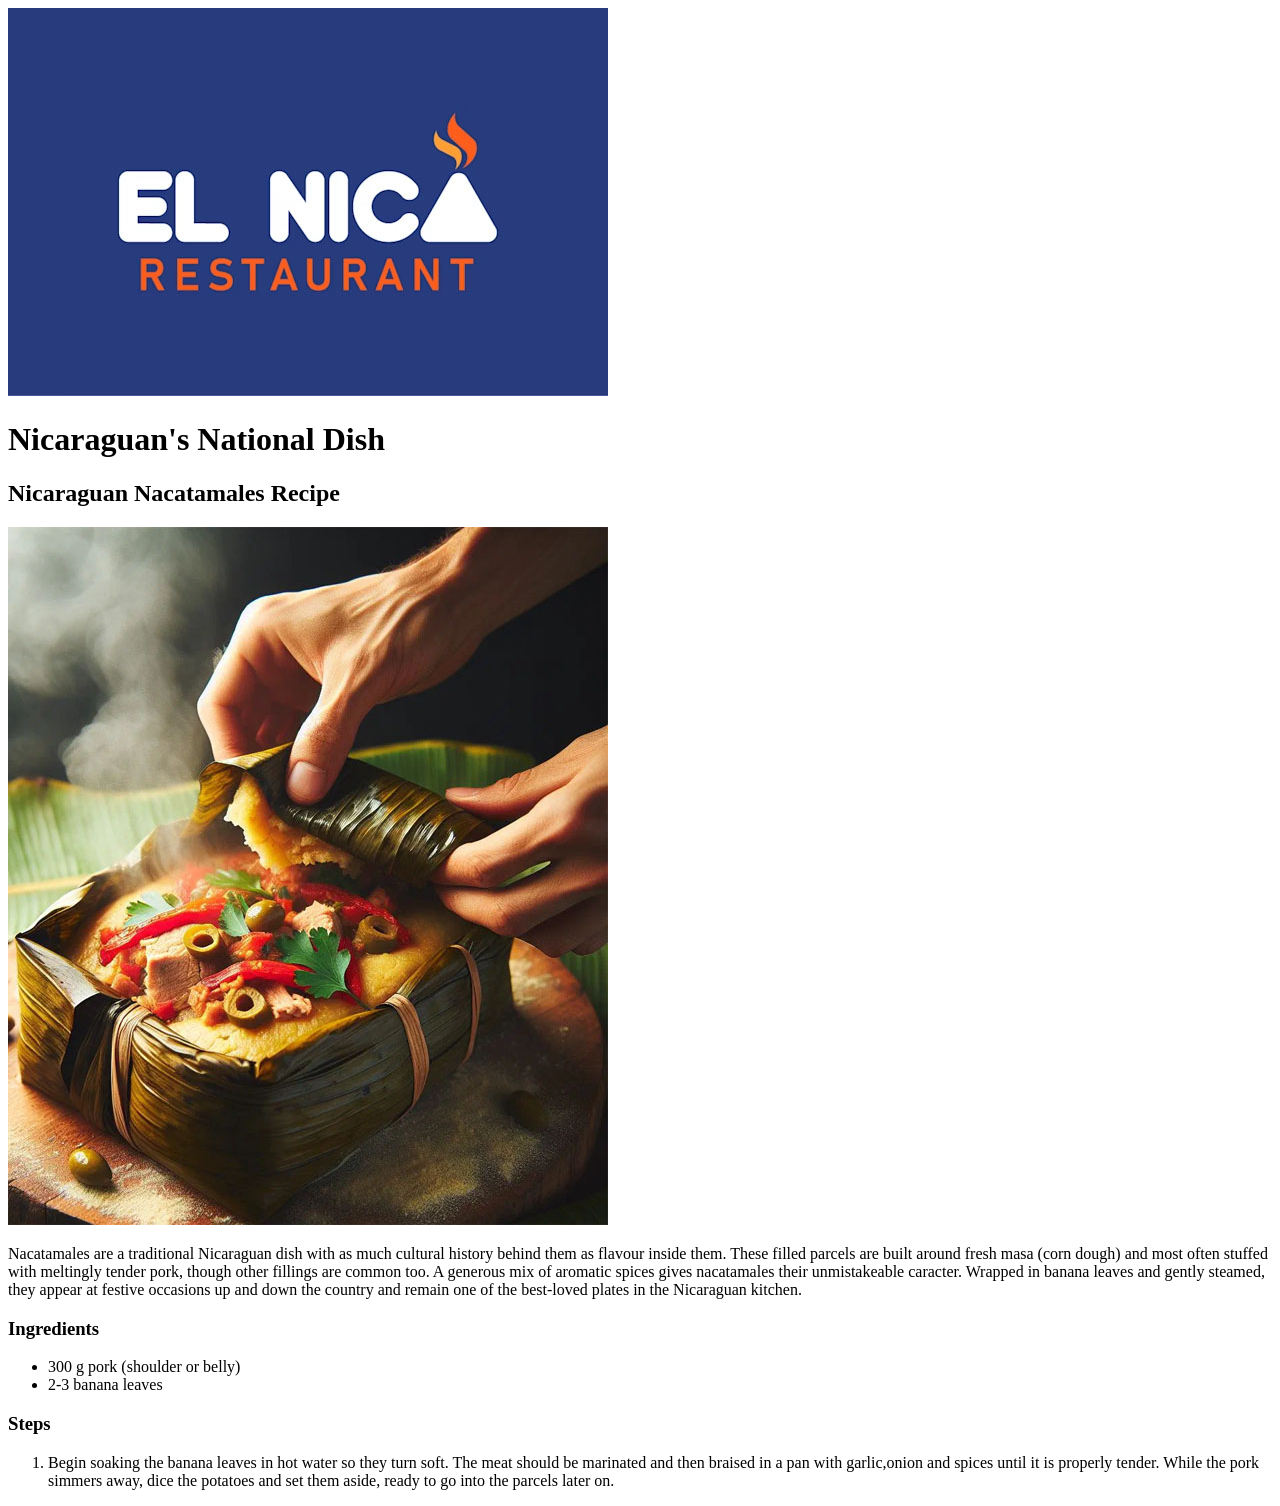
==== gra1750p2IresaMedina2026/index.html @ 04a8e246 "Add files via upload" ====
<!doctype html>
<html>
<head>
<title>Nicaraguan Nacatamales Recipe | Iresa Medina 2026</title>	
</head>
<body>
<wrapper>
<header>
<img src="el-nica-restaurant-logo.jpg.jpg" />
<h1>Nicaraguan's National Dish</h1>
</header>
<main>
<h2>Nicaraguan Nacatamales Recipe</h2>
<img src="nacatamales-recipe.jpg.jpg" />
<p>Nacatamales are a traditional Nicaraguan dish with as much cultural history behind them as flavour inside them. These filled parcels are built around fresh masa (corn dough) and most often stuffed with meltingly tender pork, though other fillings are common too. A generous mix of aromatic spices gives nacatamales their unmistakeable caracter. Wrapped in banana leaves and gently steamed, they appear at festive occasions up and down the country and remain one of the best-loved plates in the Nicaraguan kitchen.</p>
<section>
<h3>Ingredients</h3>
	<ul>
	<li>300 g pork (shoulder or belly)</li>
	<li>2-3 banana leaves</li>	
	</ul>
</section>
<section>
<h3>Steps</h3>
	<ol>
	<li>Begin soaking the banana leaves in hot water so they turn soft. The meat should be marinated and then braised in a pan with garlic,onion and spices until it is properly tender. While the pork simmers away, dice the potatoes and set them aside, ready to go into the parcels later on.</li>
	</ol>
	</section>
</main>
<footer></footer>
</wrapper>	
</body>	
</html>
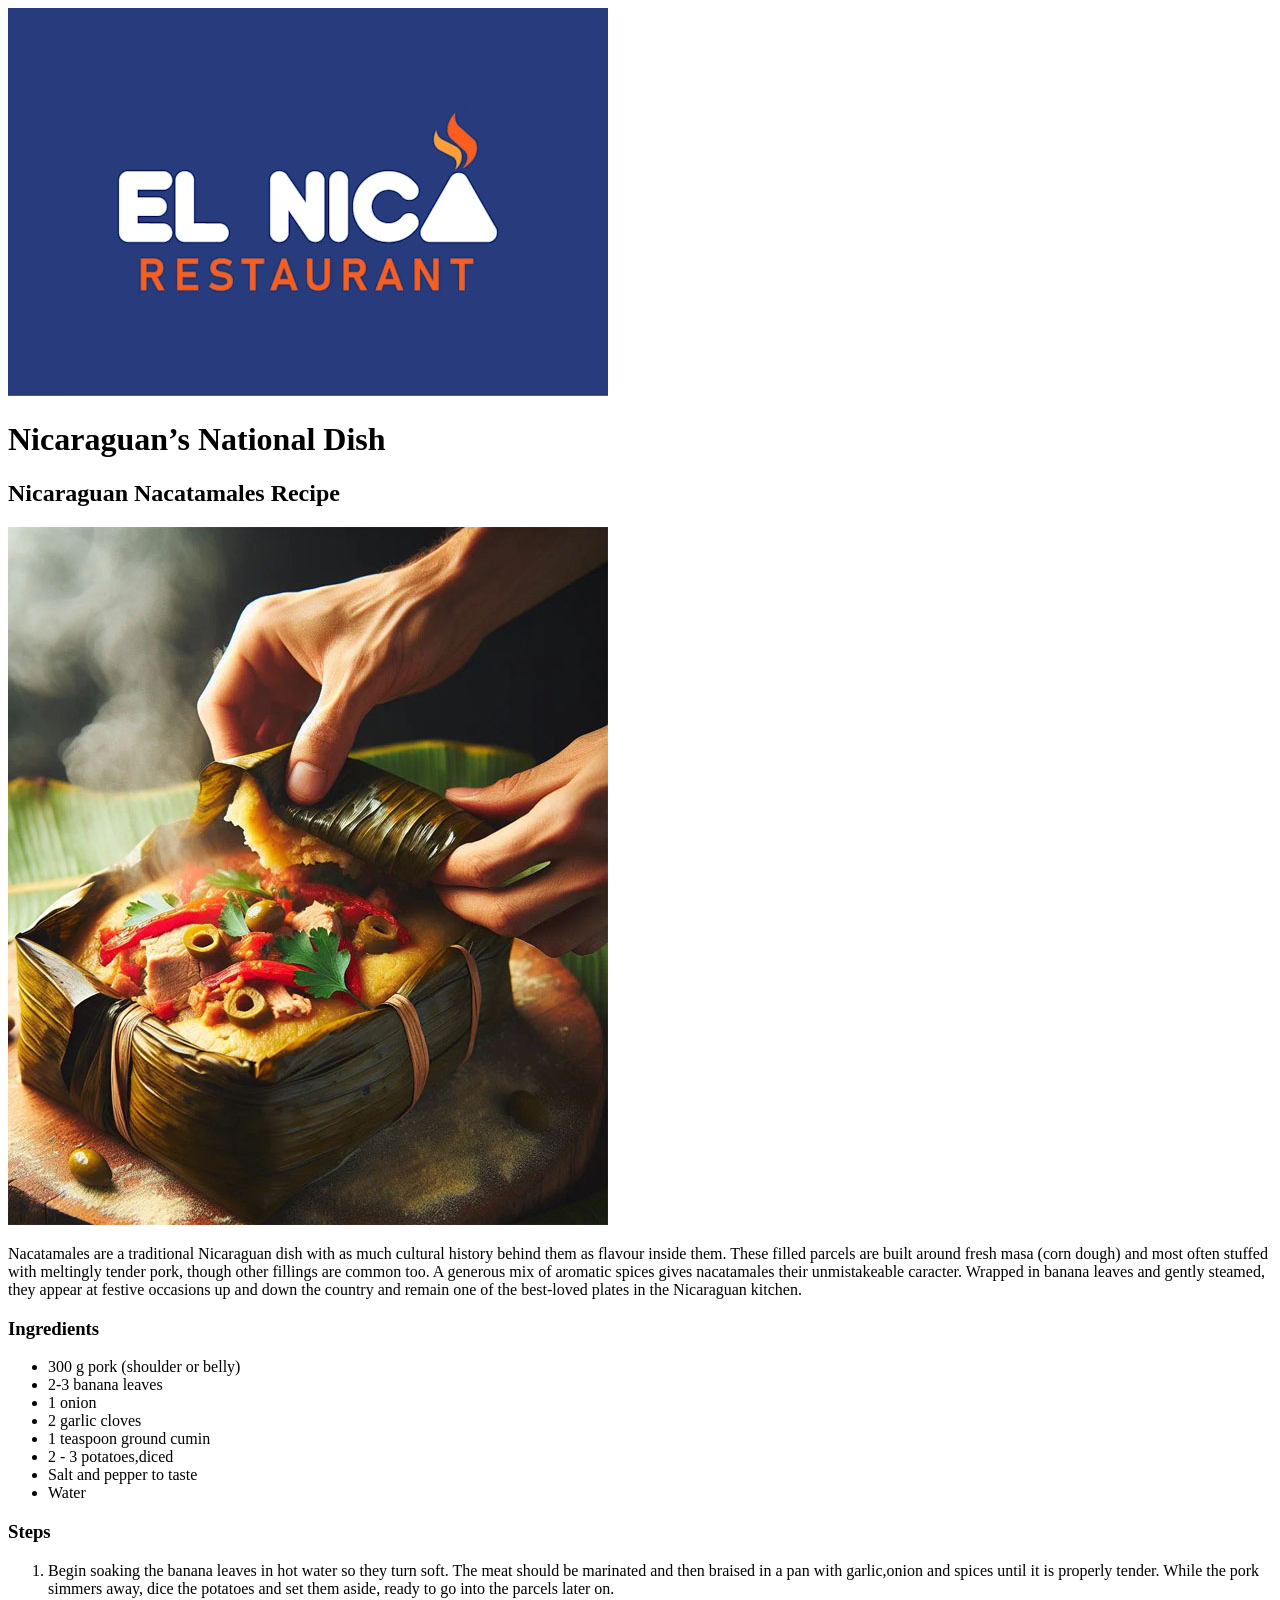
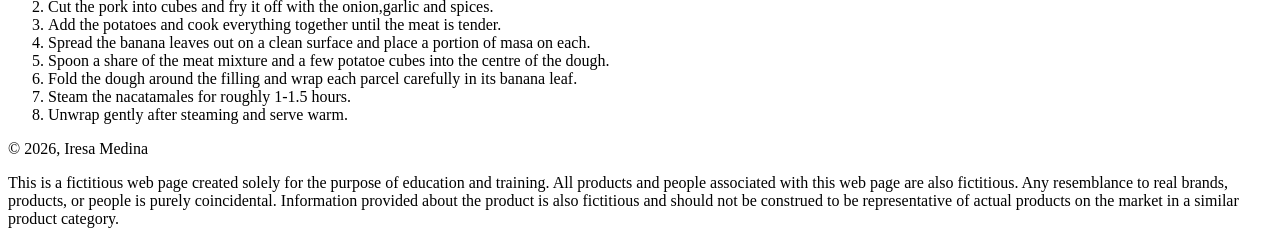
==== commit 04ae944f: "Rename index.htmllll.html to index.html" ====
--- a/gra1750p2IresaMedina2026/index.html
+++ b/gra1750p2IresaMedina2026/index.html
@@ -7,7 +7,7 @@
 <wrapper>
 <header>
 <img src="el-nica-restaurant-logo.jpg.jpg" />
-<h1>Nicaraguan's National Dish</h1>
+<h1>Nicaraguan&rsquo;s National Dish</h1>
 </header>
 <main>
 <h2>Nicaraguan Nacatamales Recipe</h2>
@@ -17,17 +17,33 @@
 <h3>Ingredients</h3>
 	<ul>
 	<li>300 g pork (shoulder or belly)</li>
-	<li>2-3 banana leaves</li>	
+	<li>2-3 banana leaves</li>
+	<li>1 onion</li>
+	<li>2 garlic cloves</li>
+	<li>1 teaspoon ground cumin</li>
+	<li>2 - 3 potatoes,diced</li>
+	<li>Salt and pepper to taste</li>
+	<li>Water</li>
 	</ul>
 </section>
 <section>
 <h3>Steps</h3>
 	<ol>
 	<li>Begin soaking the banana leaves in hot water so they turn soft. The meat should be marinated and then braised in a pan with garlic,onion and spices until it is properly tender. While the pork simmers away, dice the potatoes and set them aside, ready to go into the parcels later on.</li>
+	<li>Cut the pork into cubes and fry it off with the onion,garlic and spices.</li>
+	<li>Add the potatoes and cook everything together until the meat is tender.</li>
+	<li>Spread the banana leaves out on a clean surface and place a portion of masa on each.</li>
+	<li>Spoon a share of the meat mixture and a few potatoe cubes into the centre of the dough.</li>
+	<li>Fold the dough around the filling and wrap each parcel carefully in its banana leaf.</li>
+	<li>Steam the nacatamales for roughly 1-1.5 hours.</li>
+	<li>Unwrap gently after steaming and serve warm.</li>
 	</ol>
 	</section>
 </main>
-<footer></footer>
+<footer>
+	<p>&copy; 2026, Iresa Medina</p>
+<p>This is a fictitious web page created solely for the purpose of education and training. All products and people associated with this web page are also fictitious. Any resemblance to real brands, products, or people is purely coincidental. Information provided about the product is also fictitious and should not be construed to be representative of actual products on the market in a similar product category.</p>
+	</footer>
 </wrapper>	
 </body>	
-</html>+</html>
